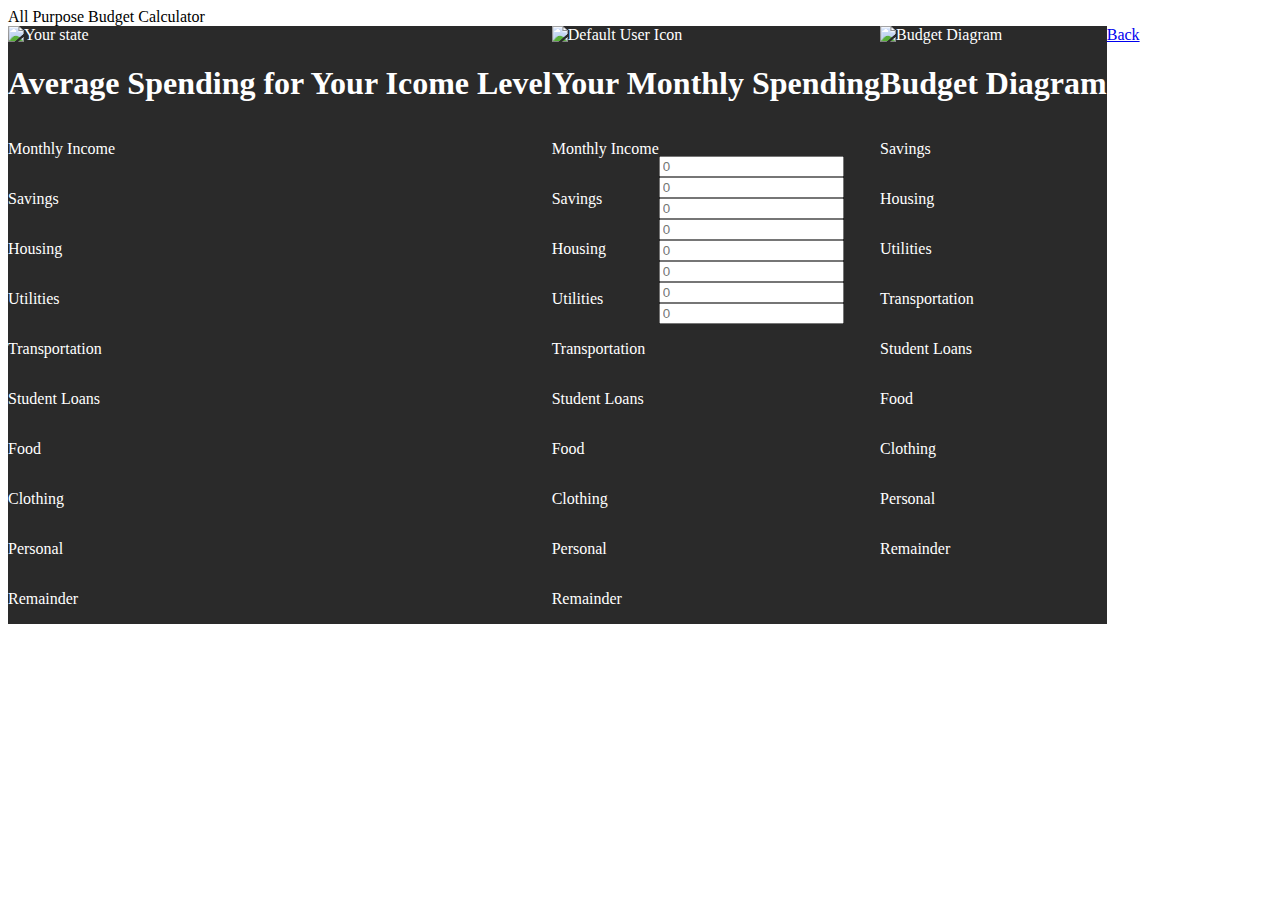
==== budget.html @ a89e1268 "Added html and css" ====
<!DOCTYPE html>
<html lang="en">

<head>
    <meta charset="UTF-8">
    <meta name="viewport" content="width=device-width, initial-scale=1.0">
    <title>Document</title>
    <link rel="stylesheet" href="style.css">
</head>

<body>
    <header>All Purpose Budget Calculator</header>
    <main>
        <section class="column card">
            <img src="" alt="Your state">
            <h1>Average Spending for Your Icome Level</h1>
            <section class="row">
                <section class="column">
                    <p>Monthly Income</p>
                    <p>Savings</p>
                    <p>Housing</p>
                    <p>Utilities</p>
                    <p>Transportation</p>
                    <p>Student Loans</p>
                    <p>Food</p>
                    <p>Clothing</p>
                    <p>Personal</p>
                    <p>Remainder</p>
                </section>
                <section class="column">
                    <p></p>
                    <p></p>
                    <p></p>
                    <p></p>
                    <p></p>
                    <p></p>
                    <p></p>
                    <p></p>
                    <p></p>
                    <p></p>
                </section>

            </section>
        </section>
        <section class="column card">
            <img src="" alt="Default User Icon">
            <h1>Your Monthly Spending</h1>
            <section class="row">
                <section class="column">
                    <p>Monthly Income</p>
                    <p>Savings</p>
                    <p>Housing</p>
                    <p>Utilities</p>
                    <p>Transportation</p>
                    <p>Student Loans</p>
                    <p>Food</p>
                    <p>Clothing</p>
                    <p>Personal</p>
                    <p>Remainder</p>
                </section>
                <section class="column">
                    <p></p>
                    <input placeholder="0" type="number">
                    <input placeholder="0" type="number">
                    <input placeholder="0" type="number">
                    <input placeholder="0" type="number">
                    <input placeholder="0" type="number">
                    <input placeholder="0" type="number">
                    <input placeholder="0" type="number">
                    <input placeholder="0" type="number">
                    <p></p>
                </section>
            </section>
        </section>
        <section class="column card">
            <img src="" alt="Budget Diagram">
            <h1>Budget Diagram</h1>
            <section class="row">
                <section class="column">
                    <p>Savings</p>
                    <p>Housing</p>
                    <p>Utilities</p>
                    <p>Transportation</p>
                    <p>Student Loans</p>
                    <p>Food</p>
                    <p>Clothing</p>
                    <p>Personal</p>
                    <p>Remainder</p>
                </section>
                <section class="column">
                    <p></p>
                    <p></p>
                    <p></p>
                    <p></p>
                    <p></p>
                    <p></p>
                    <p></p>
                    <p></p>
                    <p></p>
                </section>
            </section>
        </section>
        <a href="index.html">Back</a>
    </main>
</body>

</html>
---- style.css ----
*{box-sizing: border-box;}

p,h1,img{
    color: white;
}
.column{
    display: flex;
    flex-flow: column;
}
main,.row{
    display: flex;
    flex-flow: row;
}

.card{
    background-color: #2A2A2A;
}
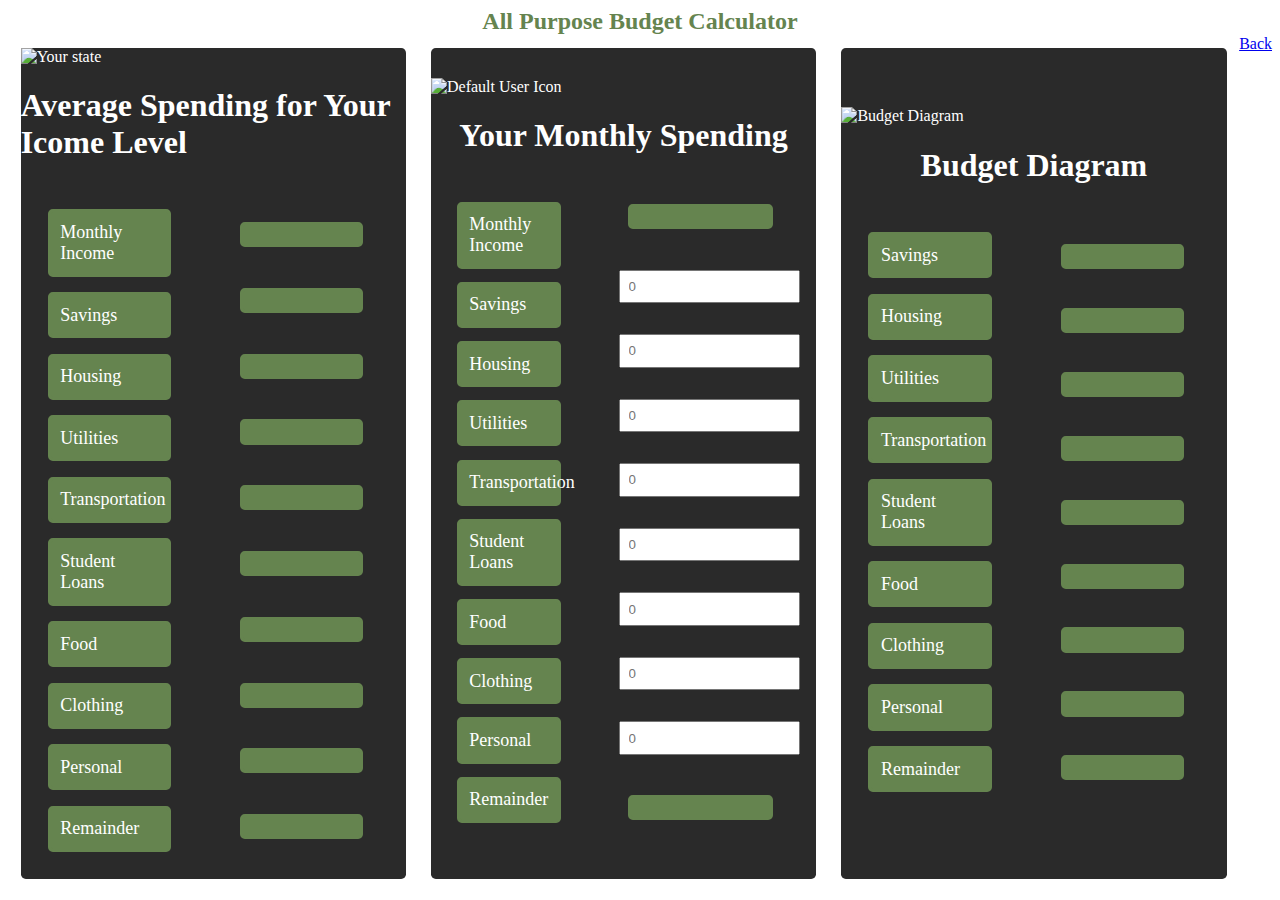
==== commit d52e6bfd: "Isaac" ====
--- a/budget.html
+++ b/budget.html
@@ -27,7 +27,7 @@
                     <p>Personal</p>
                     <p>Remainder</p>
                 </section>
-                <section class="column">
+                <section class="column costbudgetcolumn">
                     <p></p>
                     <p></p>
                     <p></p>
@@ -58,7 +58,7 @@
                     <p>Personal</p>
                     <p>Remainder</p>
                 </section>
-                <section class="column">
+                <section class="column monthlyspending">
                     <p></p>
                     <input placeholder="0" type="number">
                     <input placeholder="0" type="number">
@@ -87,7 +87,7 @@
                     <p>Personal</p>
                     <p>Remainder</p>
                 </section>
-                <section class="column">
+                <section class="column costbudgetcolumn">
                     <p></p>
                     <p></p>
                     <p></p>
--- a/style.css
+++ b/style.css
@@ -6,12 +6,94 @@
 .column{
     display: flex;
     flex-flow: column;
+    margin: 5%;
+    width: 50%;
+    align-items: ;
 }
 main,.row{
     display: flex;
     flex-flow: row;
+
+}
+
+.card>h1 {
+    display: flex;
+    align-self: center;
 }
 
 .card{
+    display: flex;
+    flex-direction: column;
     background-color: #2A2A2A;
+    width: 48%;
+    margin: 1%;
+    justify-content: center;
+    border-radius: 0.3rem;
+}
+.column > p {
+    border-style: solid;
+    border-color:#65844F;
+    background-color: #65844F;
+    margin: 5%;
+    border-radius: .3rem;
+    padding: 0.6rem;
+
+}
+.taxes {
+    color: #FFFFFF;
+    display: flex;
+    flex-flow: column;
+    margin: 5%;
+    /* width: 48%; */
+}
+p {
+    width: 80%;
+    font-size: 18px;
+    padding: 5px;
+    padding-top: 1%;
+    padding-bottom: 3%;
+}
+
+
+header{
+    display: flex;
+    justify-content: center;
+    font-size: 1.5rem;
+    color: #65844F;
+    font-weight: bold;
+}
+
+/* .column>.row>.taxes {
+    display:flex;
+    flex-direction: column;
+    justify-content: space-between;
+}
+.column>.row>.number {
+    display:flex;
+    flex-direction: column;
+    justify-content: space-between;
+} */
+
+.number {
+    color: #FFFFFF;
+    display: flex;
+    flex-flow: column;
+    margin: 5%;
+    width: 48%;
+}
+
+.costbudgetcolumn {
+    display: flex;
+    flex-direction: column;
+    justify-content: space-around;
+}
+
+.monthlyspending {
+    display: flex;
+    flex-direction: column;
+    justify-content: space-between;
+}
+
+.column>input {
+    padding: 4%;
 }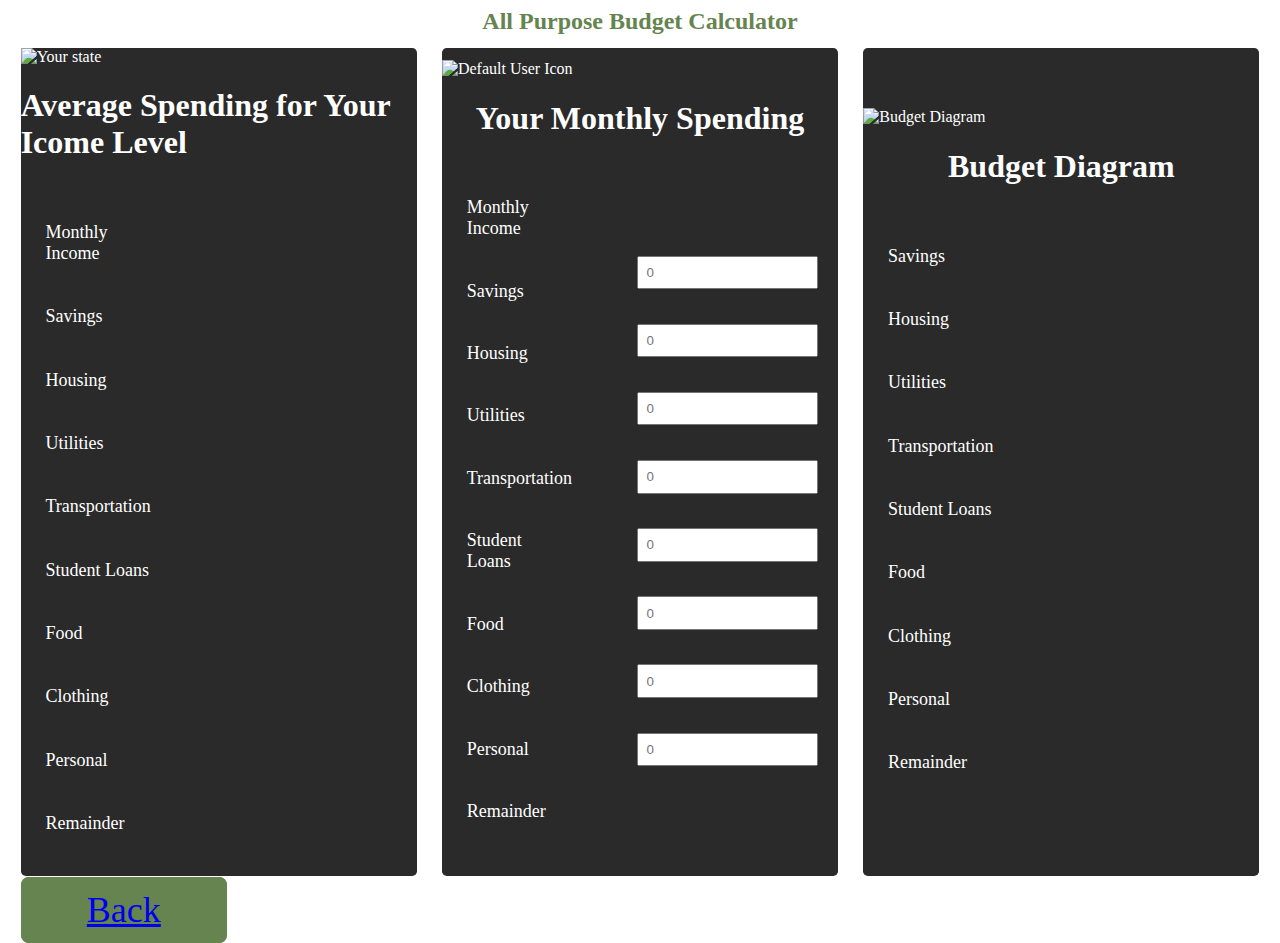
==== commit 20b341c2: "Samuel" ====
--- a/budget.html
+++ b/budget.html
@@ -11,96 +11,99 @@
 <body>
     <header>All Purpose Budget Calculator</header>
     <main>
-        <section class="column card">
-            <img src="" alt="Your state">
-            <h1>Average Spending for Your Icome Level</h1>
-            <section class="row">
-                <section class="column">
-                    <p>Monthly Income</p>
-                    <p>Savings</p>
-                    <p>Housing</p>
-                    <p>Utilities</p>
-                    <p>Transportation</p>
-                    <p>Student Loans</p>
-                    <p>Food</p>
-                    <p>Clothing</p>
-                    <p>Personal</p>
-                    <p>Remainder</p>
+        <section class="row">
+   
+            <section class="column card">
+                <img src="" alt="Your state">
+                <h1>Average Spending for Your Icome Level</h1>
+                <section class="row">
+                    <section class="column">
+                        <p>Monthly Income</p>
+                        <p>Savings</p>
+                        <p>Housing</p>
+                        <p>Utilities</p>
+                        <p>Transportation</p>
+                        <p>Student Loans</p>
+                        <p>Food</p>
+                        <p>Clothing</p>
+                        <p>Personal</p>
+                        <p>Remainder</p>
+                    </section>
+                    <section class="column costbudgetcolumn">
+                        <p></p>
+                        <p></p>
+                        <p></p>
+                        <p></p>
+                        <p></p>
+                        <p></p>
+                        <p></p>
+                        <p></p>
+                        <p></p>
+                        <p></p>
+                    </section>
+
                 </section>
-                <section class="column costbudgetcolumn">
-                    <p></p>
-                    <p></p>
-                    <p></p>
-                    <p></p>
-                    <p></p>
-                    <p></p>
-                    <p></p>
-                    <p></p>
-                    <p></p>
-                    <p></p>
+            </section>
+            <section class="column card">
+                <img src="" alt="Default User Icon">
+                <h1>Your Monthly Spending</h1>
+                <section class="row">
+                    <section class="column">
+                        <p>Monthly Income</p>
+                        <p>Savings</p>
+                        <p>Housing</p>
+                        <p>Utilities</p>
+                        <p>Transportation</p>
+                        <p>Student Loans</p>
+                        <p>Food</p>
+                        <p>Clothing</p>
+                        <p>Personal</p>
+                        <p>Remainder</p>
+                    </section>
+                    <section class="column monthlyspending">
+                        <p></p>
+                        <input placeholder="0" type="number">
+                        <input placeholder="0" type="number">
+                        <input placeholder="0" type="number">
+                        <input placeholder="0" type="number">
+                        <input placeholder="0" type="number">
+                        <input placeholder="0" type="number">
+                        <input placeholder="0" type="number">
+                        <input placeholder="0" type="number">
+                        <p></p>
+                    </section>
                 </section>
-
             </section>
-        </section>
-        <section class="column card">
-            <img src="" alt="Default User Icon">
-            <h1>Your Monthly Spending</h1>
-            <section class="row">
-                <section class="column">
-                    <p>Monthly Income</p>
-                    <p>Savings</p>
-                    <p>Housing</p>
-                    <p>Utilities</p>
-                    <p>Transportation</p>
-                    <p>Student Loans</p>
-                    <p>Food</p>
-                    <p>Clothing</p>
-                    <p>Personal</p>
-                    <p>Remainder</p>
-                </section>
-                <section class="column monthlyspending">
-                    <p></p>
-                    <input placeholder="0" type="number">
-                    <input placeholder="0" type="number">
-                    <input placeholder="0" type="number">
-                    <input placeholder="0" type="number">
-                    <input placeholder="0" type="number">
-                    <input placeholder="0" type="number">
-                    <input placeholder="0" type="number">
-                    <input placeholder="0" type="number">
-                    <p></p>
+            <section class="column card">
+                <img src="" alt="Budget Diagram">
+                <h1>Budget Diagram</h1>
+                <section class="row">
+                    <section class="column">
+                        <p>Savings</p>
+                        <p>Housing</p>
+                        <p>Utilities</p>
+                        <p>Transportation</p>
+                        <p>Student Loans</p>
+                        <p>Food</p>
+                        <p>Clothing</p>
+                        <p>Personal</p>
+                        <p>Remainder</p>
+                    </section>
+                    <section class="column costbudgetcolumn">
+                        <p></p>
+                        <p></p>
+                        <p></p>
+                        <p></p>
+                        <p></p>
+                        <p></p>
+                        <p></p>
+                        <p></p>
+                        <p></p>
+                    </section>
                 </section>
             </section>
         </section>
-        <section class="column card">
-            <img src="" alt="Budget Diagram">
-            <h1>Budget Diagram</h1>
-            <section class="row">
-                <section class="column">
-                    <p>Savings</p>
-                    <p>Housing</p>
-                    <p>Utilities</p>
-                    <p>Transportation</p>
-                    <p>Student Loans</p>
-                    <p>Food</p>
-                    <p>Clothing</p>
-                    <p>Personal</p>
-                    <p>Remainder</p>
-                </section>
-                <section class="column costbudgetcolumn">
-                    <p></p>
-                    <p></p>
-                    <p></p>
-                    <p></p>
-                    <p></p>
-                    <p></p>
-                    <p></p>
-                    <p></p>
-                    <p></p>
-                </section>
-            </section>
-        </section>
-        <a href="index.html">Back</a>
+            <a class="back" href="index.html">Back</a>
     </main>
 </body>
 
--- a/style.css
+++ b/style.css
@@ -8,9 +8,9 @@
     flex-flow: column;
     margin: 5%;
     width: 50%;
-    align-items: ;
 }
-main,.row{
+
+.row{
     display: flex;
     flex-flow: row;
 
@@ -30,7 +30,7 @@
     justify-content: center;
     border-radius: 0.3rem;
 }
-.column > p {
+.border > p {
     border-style: solid;
     border-color:#65844F;
     background-color: #65844F;
@@ -96,4 +96,42 @@
 
 .column>input {
     padding: 4%;
-}+}
+
+.next {
+    background-color: #65844F;
+    align-self: center;
+    width: 30%;
+    justify-content: center;
+    height: 6%;
+    border-style: solid;
+    border-color:#65844F;
+    border-radius: .5rem;
+    padding: 0.6rem;
+    padding-left: 7.5%;
+}
+
+.next > a {
+    color: #FFFFFF;
+    text-decoration: none;  
+    justify-content: center;
+    align-self: center;
+    font-size: 36px;
+
+}
+
+.back {
+    background-color: #65844F;
+    align-self: center;
+    width: 30%;
+    justify-content: center;
+    border-style: solid;
+    border-color:#65844F;
+    border-radius: .5rem;
+    padding: 0.6rem;
+    padding-left: 5%;
+    padding-right: 5%;
+    margin-left: 1%;
+    height: 10%;
+    font-size: 36px;
+}
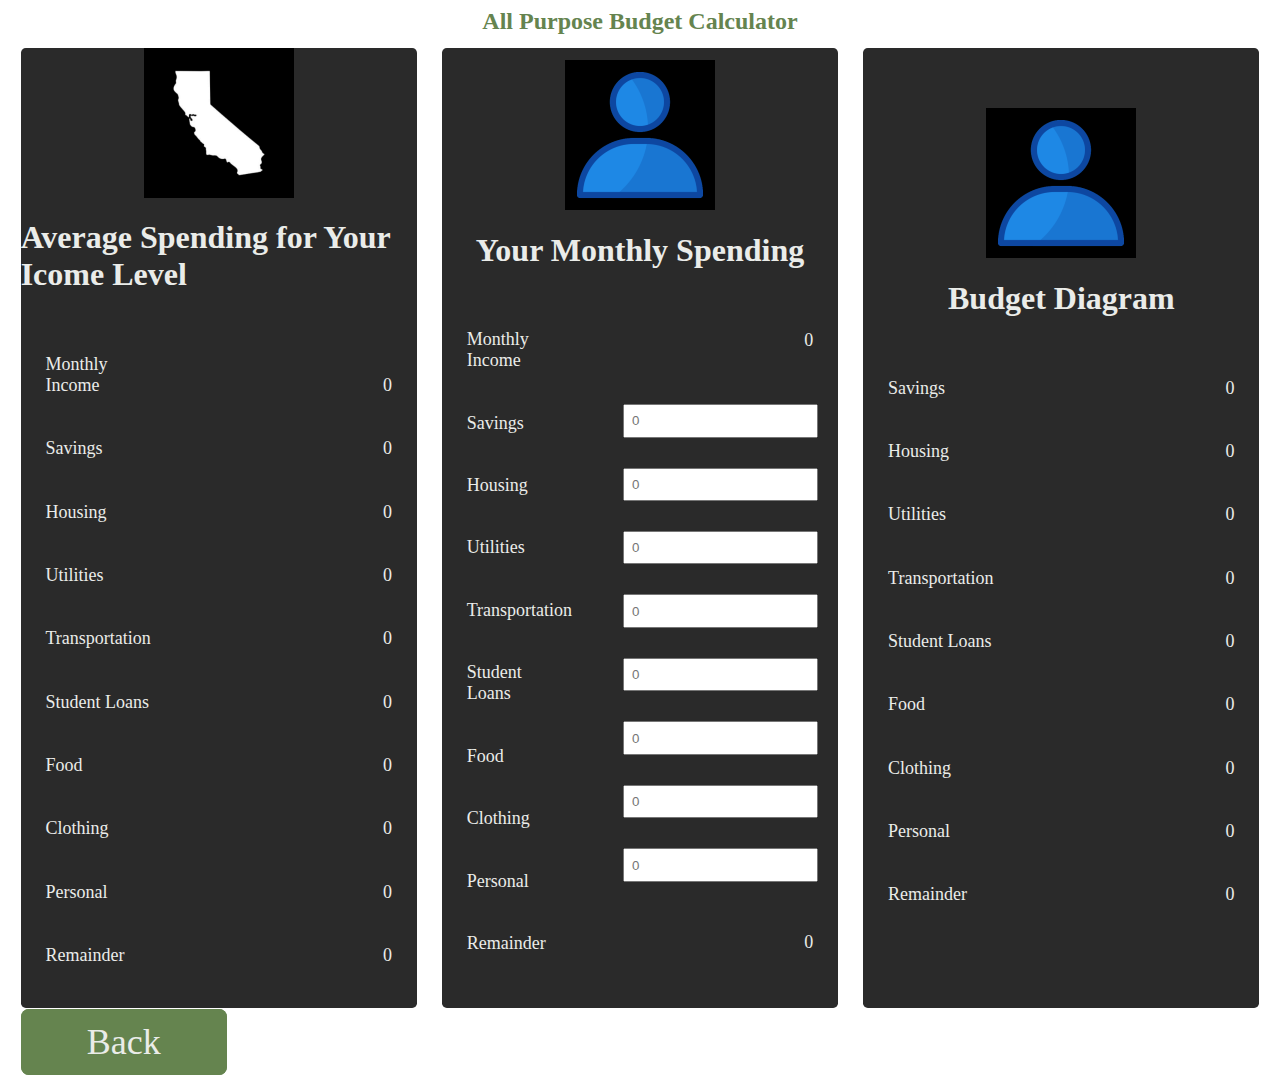
==== commit 4e885788: "Victoria Orona" ====
--- a/budget.html
+++ b/budget.html
@@ -14,7 +14,7 @@
         <section class="row">
    
             <section class="column card">
-                <img src="" alt="Your state">
+                <img src="img/CA.png" alt="Your state">
                 <h1>Average Spending for Your Icome Level</h1>
                 <section class="row">
                     <section class="column">
@@ -30,22 +30,22 @@
                         <p>Remainder</p>
                     </section>
                     <section class="column costbudgetcolumn">
-                        <p></p>
-                        <p></p>
-                        <p></p>
-                        <p></p>
-                        <p></p>
-                        <p></p>
-                        <p></p>
-                        <p></p>
-                        <p></p>
-                        <p></p>
+                        <p>0</p>
+                        <p>0</p>
+                        <p>0</p>
+                        <p>0</p>
+                        <p>0</p>
+                        <p>0</p>
+                        <p>0</p>
+                        <p>0</p>
+                        <p>0</p>
+                        <p>0</p>
                     </section>
 
                 </section>
             </section>
             <section class="column card">
-                <img src="" alt="Default User Icon">
+                <img src="img/USER.png" alt="Default User Icon">
                 <h1>Your Monthly Spending</h1>
                 <section class="row">
                     <section class="column">
@@ -60,8 +60,8 @@
                         <p>Personal</p>
                         <p>Remainder</p>
                     </section>
-                    <section class="column monthlyspending">
-                        <p></p>
+                    <section class="column costbudgetcolumn monthlyspending">
+                        <p>0</p>
                         <input placeholder="0" type="number">
                         <input placeholder="0" type="number">
                         <input placeholder="0" type="number">
@@ -70,12 +70,12 @@
                         <input placeholder="0" type="number">
                         <input placeholder="0" type="number">
                         <input placeholder="0" type="number">
-                        <p></p>
+                        <p>0</p>
                     </section>
                 </section>
             </section>
             <section class="column card">
-                <img src="" alt="Budget Diagram">
+                <img src="img/USER.png" alt="Budget Diagram">
                 <h1>Budget Diagram</h1>
                 <section class="row">
                     <section class="column">
@@ -90,15 +90,15 @@
                         <p>Remainder</p>
                     </section>
                     <section class="column costbudgetcolumn">
-                        <p></p>
-                        <p></p>
-                        <p></p>
-                        <p></p>
-                        <p></p>
-                        <p></p>
-                        <p></p>
-                        <p></p>
-                        <p></p>
+                        <p>0</p>
+                        <p>0</p>
+                        <p>0</p>
+                        <p>0</p>
+                        <p>0</p>
+                        <p>0</p>
+                        <p>0</p>
+                        <p>0</p>
+                        <p>0</p>
                     </section>
                 </section>
             </section>
--- a/style.css
+++ b/style.css
@@ -1,7 +1,7 @@
 *{box-sizing: border-box;}
 
 p,h1,img{
-    color: white;
+    color: #EAECE9;
 }
 .column{
     display: flex;
@@ -40,7 +40,7 @@
 
 }
 .taxes {
-    color: #FFFFFF;
+    color: #EAECE9;
     display: flex;
     flex-flow: column;
     margin: 5%;
@@ -75,7 +75,7 @@
 } */
 
 .number {
-    color: #FFFFFF;
+    color: #EAECE9;
     display: flex;
     flex-flow: column;
     margin: 5%;
@@ -85,7 +85,9 @@
 .costbudgetcolumn {
     display: flex;
     flex-direction: column;
-    justify-content: space-around;
+    justify-content: flex-end;
+    align-items: flex-end;
+    text-align: right;
 }
 
 .monthlyspending {
@@ -112,7 +114,7 @@
 }
 
 .next > a {
-    color: #FFFFFF;
+    color: #EAECE9;
     text-decoration: none;  
     justify-content: center;
     align-self: center;
@@ -134,4 +136,11 @@
     margin-left: 1%;
     height: 10%;
     font-size: 36px;
+    color: #EAECE9;
+    text-decoration: none;
 }
+img {
+    max-width: 150px;
+    align-self: center;
+}
+
